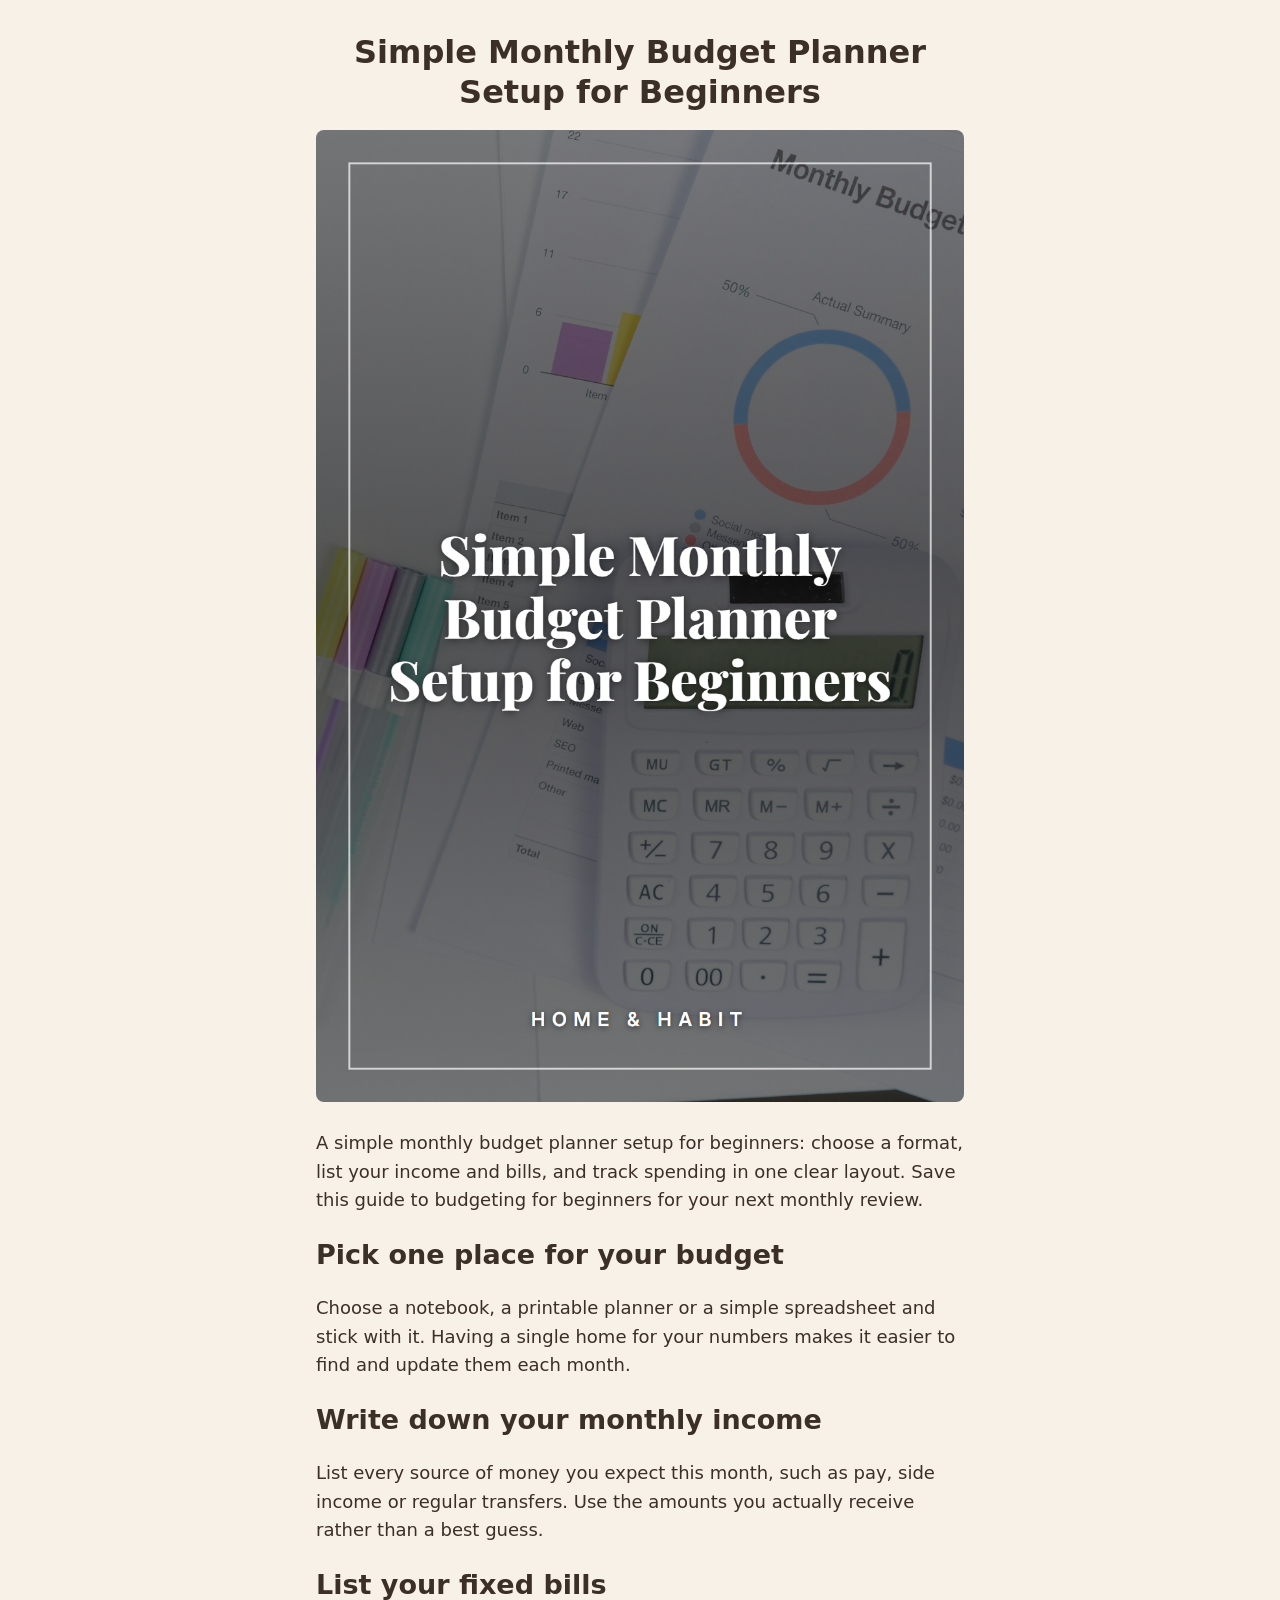
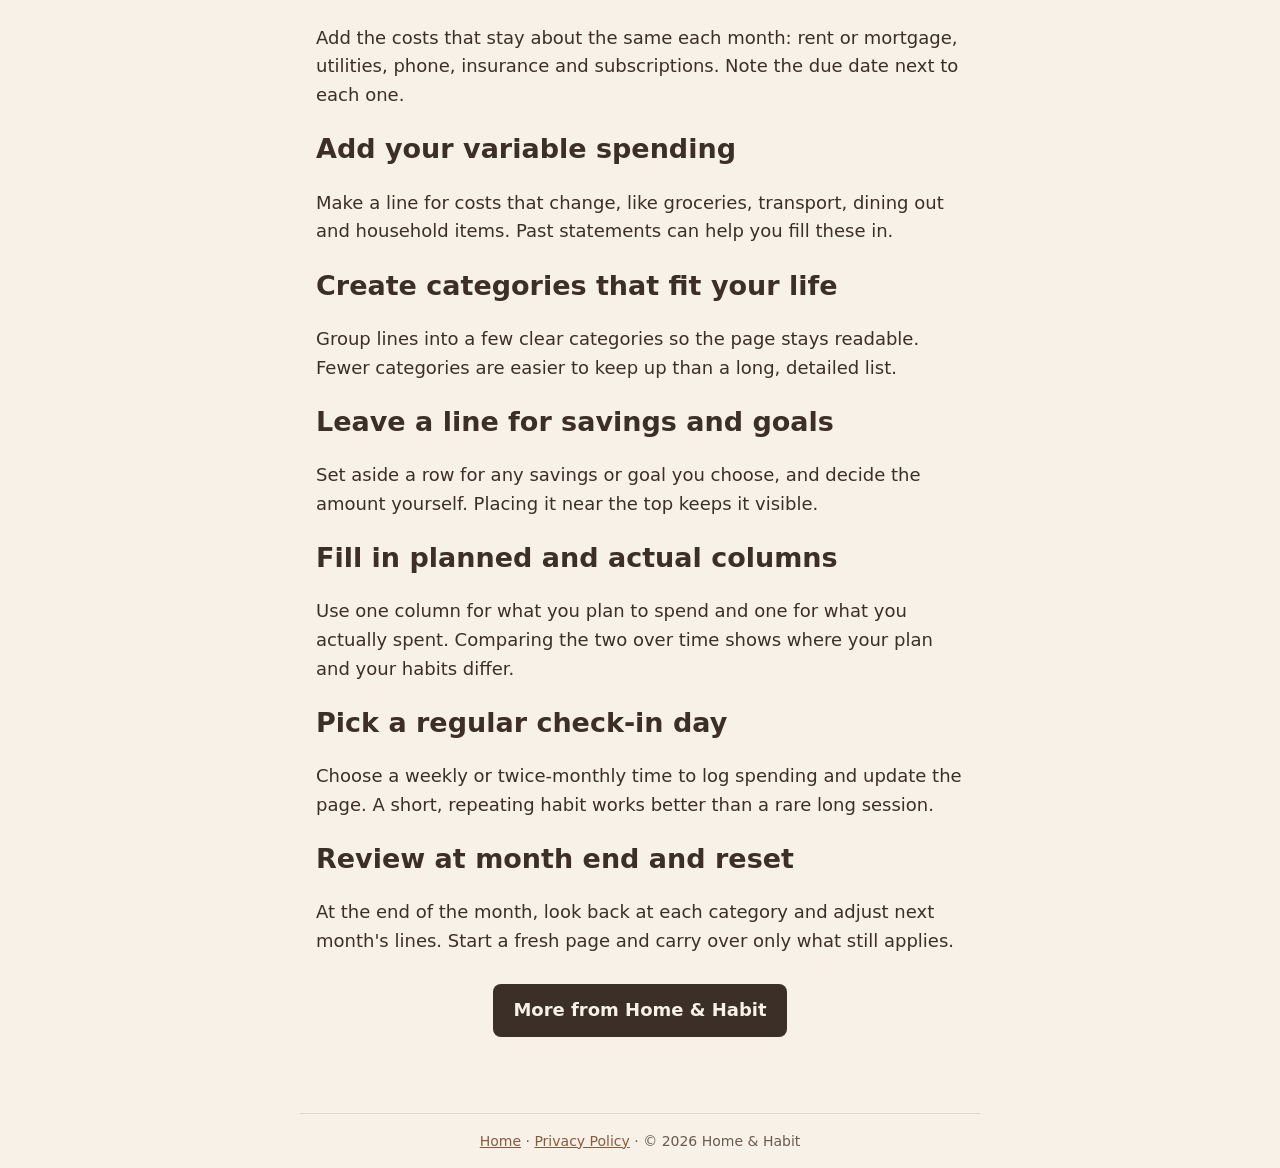
==== ideas/monthly-budget-planner-setup-beginners/index.html @ c13000b3 "Add monthly budget planner setup page and pin image" ====
<!DOCTYPE html>
<!-- generated by src/landing.ts -->
<html lang="en">
<head>
<meta charset="utf-8">
<meta name="viewport" content="width=device-width, initial-scale=1">
<title>Simple Monthly Budget Planner Setup for Beginners | Home &amp; Habit</title>
<meta name="description" content="A simple monthly budget planner setup for beginners: choose a format, list your income and bills, and track spending in one clear layout. Save this guide to budgeting for beginners for your next monthly review.">
<link rel="canonical" href="https://thehomeandhabit.github.io/ideas/monthly-budget-planner-setup-beginners/">
<meta property="og:type" content="article">
<meta property="og:site_name" content="Home &amp; Habit">
<meta property="og:title" content="Simple Monthly Budget Planner Setup for Beginners">
<meta property="og:description" content="A simple monthly budget planner setup for beginners: choose a format, list your income and bills, and track spending in one clear layout. Save this guide to budgeting for beginners for your next monthly review.">
<meta property="og:url" content="https://thehomeandhabit.github.io/ideas/monthly-budget-planner-setup-beginners/">
<meta property="og:image" content="https://thehomeandhabit.github.io/pins/pin-002.png">
<meta property="og:image:alt" content="Desk with a calculator and budget planning papers behind the text simple monthly budget planner setup for beginners">
<link rel="stylesheet" href="../../style.css">
</head>
<body>
<main>
<h1>Simple Monthly Budget Planner Setup for Beginners</h1>
<p><img src="../../pins/pin-002.png" alt="Desk with a calculator and budget planning papers behind the text simple monthly budget planner setup for beginners" width="1000" height="1500" style="max-width:100%;height:auto;border-radius:8px"></p>
<p>A simple monthly budget planner setup for beginners: choose a format, list your income and bills, and track spending in one clear layout. Save this guide to budgeting for beginners for your next monthly review.</p>
<h2>Pick one place for your budget</h2>
<p>Choose a notebook, a printable planner or a simple spreadsheet and stick with it. Having a single home for your numbers makes it easier to find and update them each month.</p>
<h2>Write down your monthly income</h2>
<p>List every source of money you expect this month, such as pay, side income or regular transfers. Use the amounts you actually receive rather than a best guess.</p>
<h2>List your fixed bills</h2>
<p>Add the costs that stay about the same each month: rent or mortgage, utilities, phone, insurance and subscriptions. Note the due date next to each one.</p>
<h2>Add your variable spending</h2>
<p>Make a line for costs that change, like groceries, transport, dining out and household items. Past statements can help you fill these in.</p>
<h2>Create categories that fit your life</h2>
<p>Group lines into a few clear categories so the page stays readable. Fewer categories are easier to keep up than a long, detailed list.</p>
<h2>Leave a line for savings and goals</h2>
<p>Set aside a row for any savings or goal you choose, and decide the amount yourself. Placing it near the top keeps it visible.</p>
<h2>Fill in planned and actual columns</h2>
<p>Use one column for what you plan to spend and one for what you actually spent. Comparing the two over time shows where your plan and your habits differ.</p>
<h2>Pick a regular check-in day</h2>
<p>Choose a weekly or twice-monthly time to log spending and update the page. A short, repeating habit works better than a rare long session.</p>
<h2>Review at month end and reset</h2>
<p>At the end of the month, look back at each category and adjust next month&#39;s lines. Start a fresh page and carry over only what still applies.</p>
<p class="cta"><a class="btn" href="../../index.html">More from Home &amp; Habit</a></p>
</main>
<footer><a href="../../index.html">Home</a> &middot; <a href="../../privacy.html">Privacy Policy</a> &middot; &copy; 2026 Home &amp; Habit</footer>
</body>
</html>
---- style.css ----
:root{--bg:#f7f1e8;--ink:#3b2f28;--muted:#6b5a4e;--accent:#8a5a3c;--card:#fffaf2;--line:#e2d6c4}
*{box-sizing:border-box}
body{margin:0;background:var(--bg);color:var(--ink);font:18px/1.6 system-ui,-apple-system,"Segoe UI",Roboto,Arial,sans-serif}
.disclosure{background:var(--ink);color:#f7f1e8;font-size:14px;text-align:center;padding:10px 16px}
main{max-width:680px;margin:0 auto;padding:32px 16px 48px}
img.avatar{width:120px;height:120px;border-radius:50%;display:block;margin:0 auto 16px}
h1,h2{line-height:1.25}
h1{text-align:center;margin:0 0 4px;font-size:2rem}
.tag{text-align:center;color:var(--muted);margin:0 0 24px}
a{color:var(--accent);text-decoration:underline}
a:focus-visible{outline:3px solid var(--ink);outline-offset:2px}
.btn{display:inline-block;background:var(--ink);color:#f7f1e8;padding:12px 20px;border-radius:8px;text-decoration:none;font-weight:600}
.cta{text-align:center;margin:28px 0}
ul{padding-left:1.2em}
footer{max-width:680px;margin:0 auto;padding:16px;border-top:1px solid var(--line);font-size:14px;color:var(--muted);text-align:center}
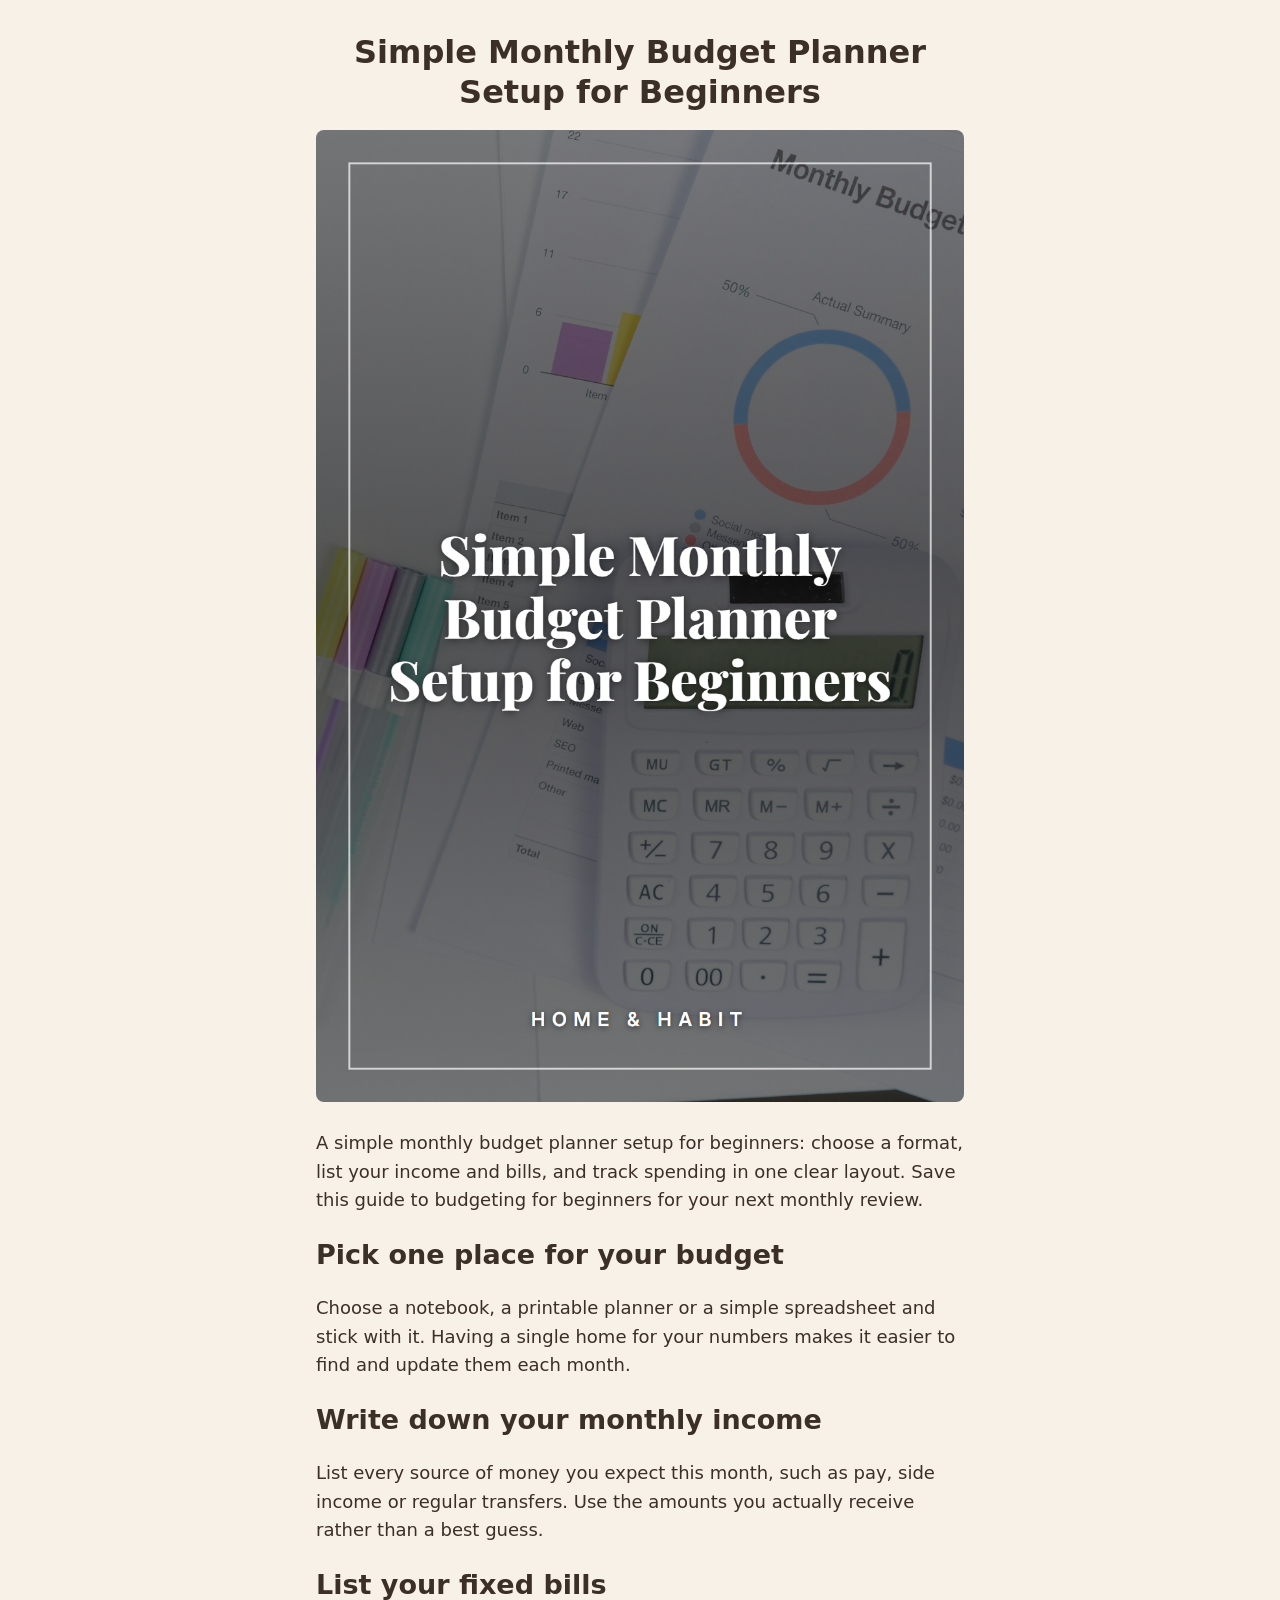
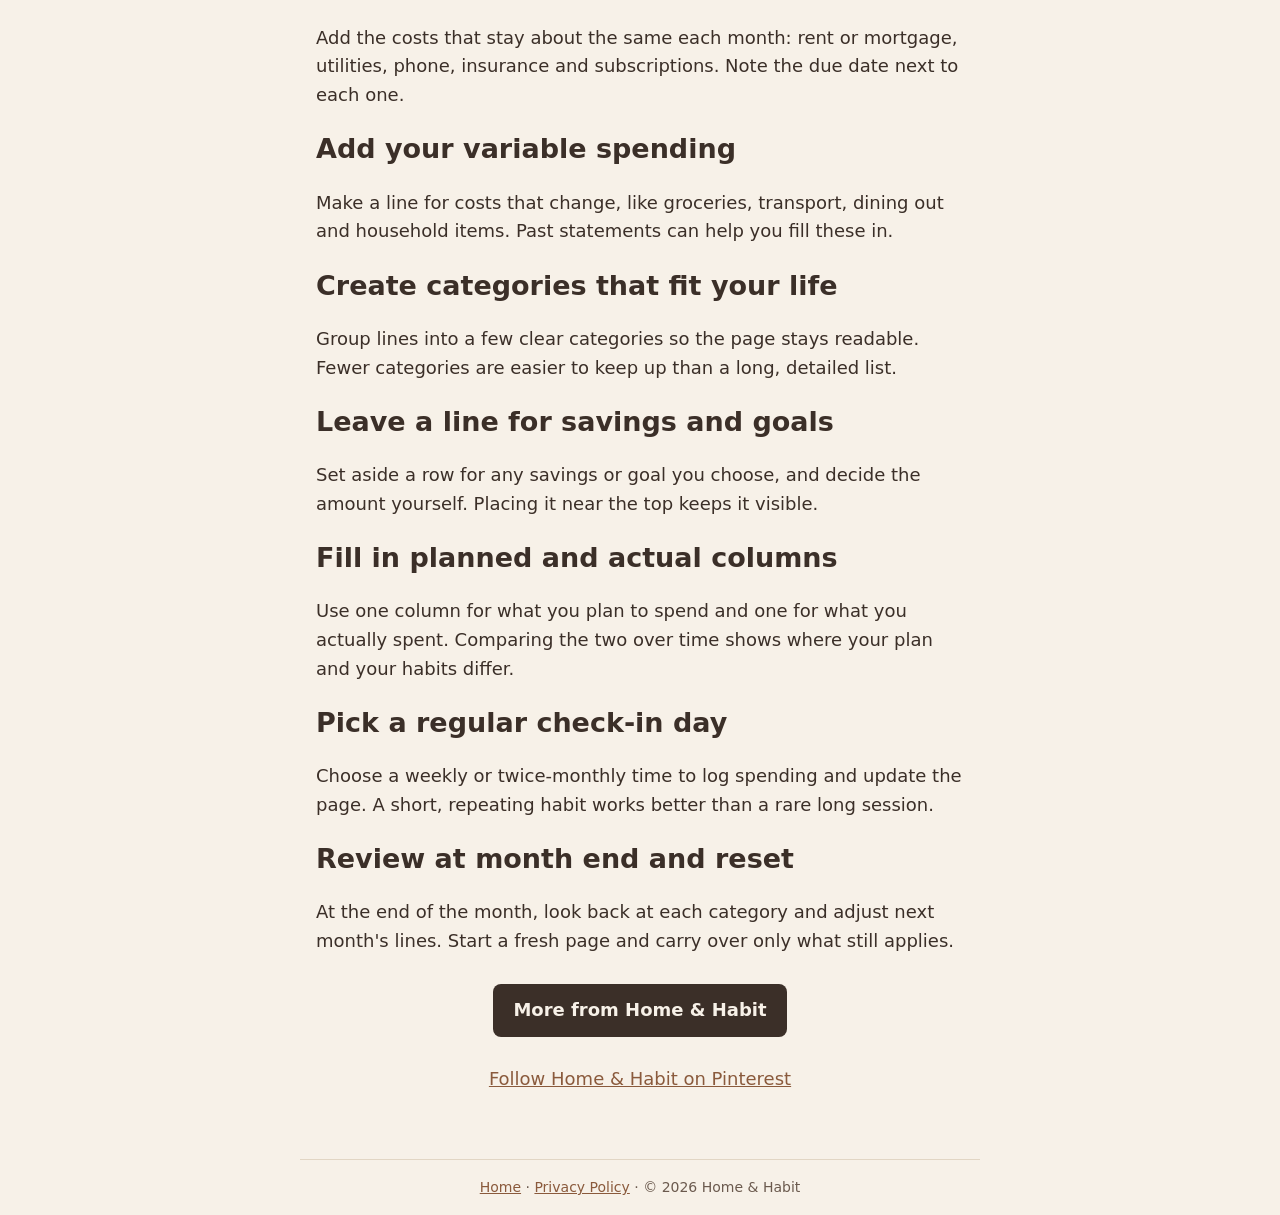
==== commit 68b782e3: "Add closet organization ideas page and pin image; add Pinterest follow link" ====
--- a/ideas/monthly-budget-planner-setup-beginners/index.html
+++ b/ideas/monthly-budget-planner-setup-beginners/index.html
@@ -40,6 +40,7 @@
 <h2>Review at month end and reset</h2>
 <p>At the end of the month, look back at each category and adjust next month&#39;s lines. Start a fresh page and carry over only what still applies.</p>
 <p class="cta"><a class="btn" href="../../index.html">More from Home &amp; Habit</a></p>
+<p style="text-align:center"><a href="https://www.pinterest.com/thehomeandhabit/">Follow Home &amp; Habit on Pinterest</a></p>
 </main>
 <footer><a href="../../index.html">Home</a> &middot; <a href="../../privacy.html">Privacy Policy</a> &middot; &copy; 2026 Home &amp; Habit</footer>
 </body>
